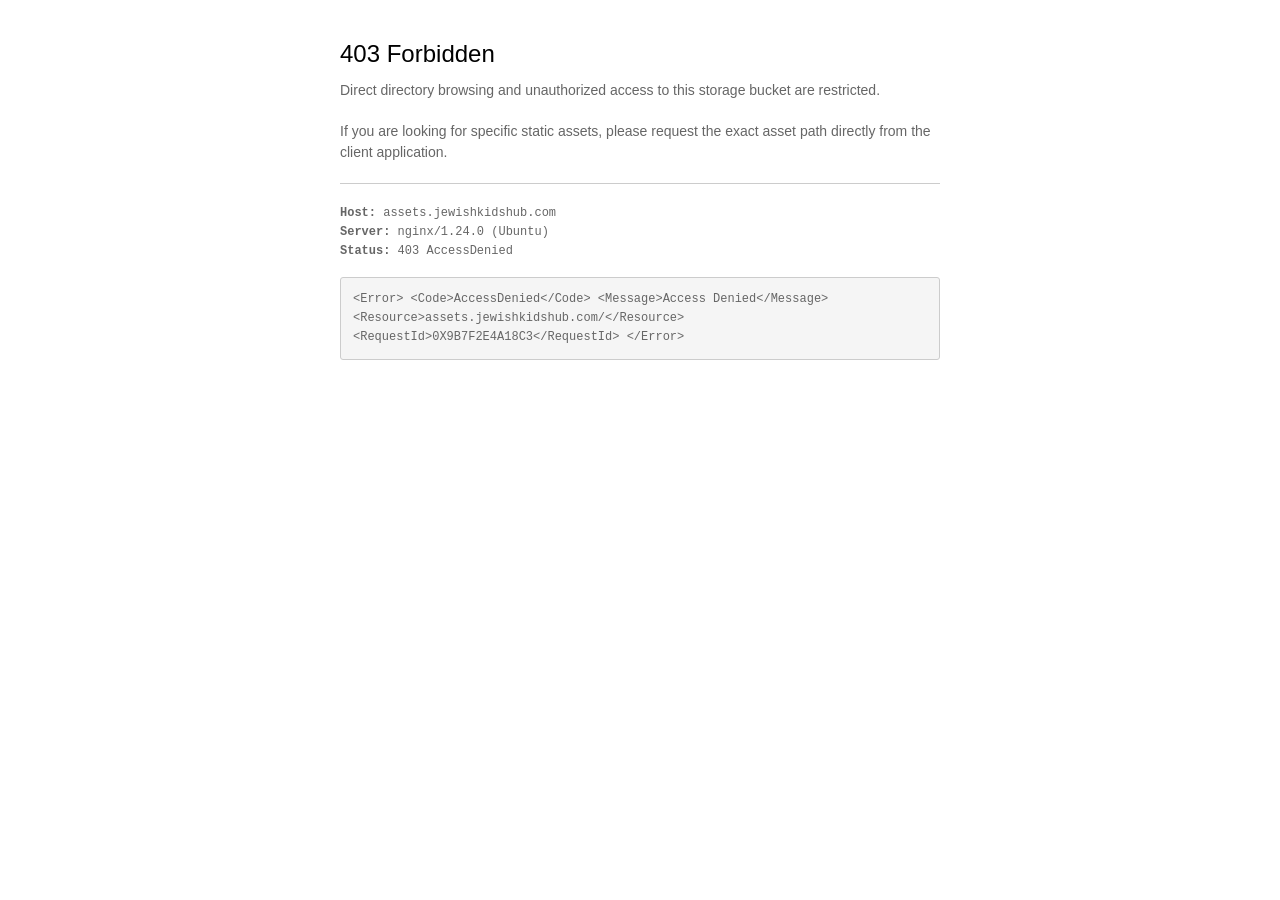
==== Index.html @ c569ed05 "Rename cdn_asset_bucket_endpoint (3).html to Index.html" ====
<!DOCTYPE html>
<html lang="en">
<head>
    <meta charset="UTF-8">
    <meta name="viewport" content="width=device-width, initial-scale=1.0">
    <title>403 Forbidden - assets.jewishkidshub.com</title>
    <style>
        :root {
            --bg: #ffffff;
            --text: #000000;
            --muted: #666666;
            --border: #cccccc;
        }

        @media (prefers-color-scheme: dark) {
            :root {
                --bg: #121212;
                --text: #e0e0e0;
                --muted: #888888;
                --border: #333333;
            }
        }

        body {
            font-family: -apple-system, BlinkMacSystemFont, "Segoe UI", Roboto, "Helvetica Neue", Arial, sans-serif;
            background-color: var(--bg);
            color: var(--text);
            margin: 0;
            padding: 40px 20px;
            display: flex;
            justify-content: center;
        }

        .container {
            max-width: 600px;
            width: 100%;
        }

        h1 {
            font-size: 24px;
            font-weight: 500;
            margin: 0 0 12px 0;
        }

        p {
            font-size: 14px;
            line-height: 1.5;
            color: var(--muted);
            margin: 0 0 20px 0;
        }

        hr {
            border: 0;
            border-top: 1px solid var(--border);
            margin: 20px 0;
        }

        .tech-details {
            font-family: ui-monospace, SFMono-Regular, Menlo, Monaco, Consolas, "Liberation Mono", "Courier New", monospace;
            font-size: 12px;
            color: var(--muted);
            line-height: 1.6;
        }

        .code-block {
            background: rgba(0, 0, 0, 0.04);
            border: 1px solid var(--border);
            padding: 12px;
            border-radius: 3px;
            margin-top: 15px;
            overflow-x: auto;
        }

        @media (prefers-color-scheme: dark) {
            .code-block {
                background: rgba(255, 255, 255, 0.04);
            }
        }
    </style>
</head>
<body>
    <div class="container">
        <h1>403 Forbidden</h1>
        <p>Direct directory browsing and unauthorized access to this storage bucket are restricted.</p>
        
        <p>If you are looking for specific static assets, please request the exact asset path directly from the client application.</p>

        <hr>

        <div class="tech-details">
            <div><strong>Host:</strong> assets.jewishkidshub.com</div>
            <div><strong>Server:</strong> nginx/1.24.0 (Ubuntu)</div>
            <div><strong>Status:</strong> 403 AccessDenied</div>
            
            <div class="code-block">
&lt;Error&gt;
  &lt;Code&gt;AccessDenied&lt;/Code&gt;
  &lt;Message&gt;Access Denied&lt;/Message&gt;
  &lt;Resource&gt;assets.jewishkidshub.com/&lt;/Resource&gt;
  &lt;RequestId&gt;0X9B7F2E4A18C3&lt;/RequestId&gt;
&lt;/Error&gt;
            </div>
        </div>
    </div>
</body>
</html>
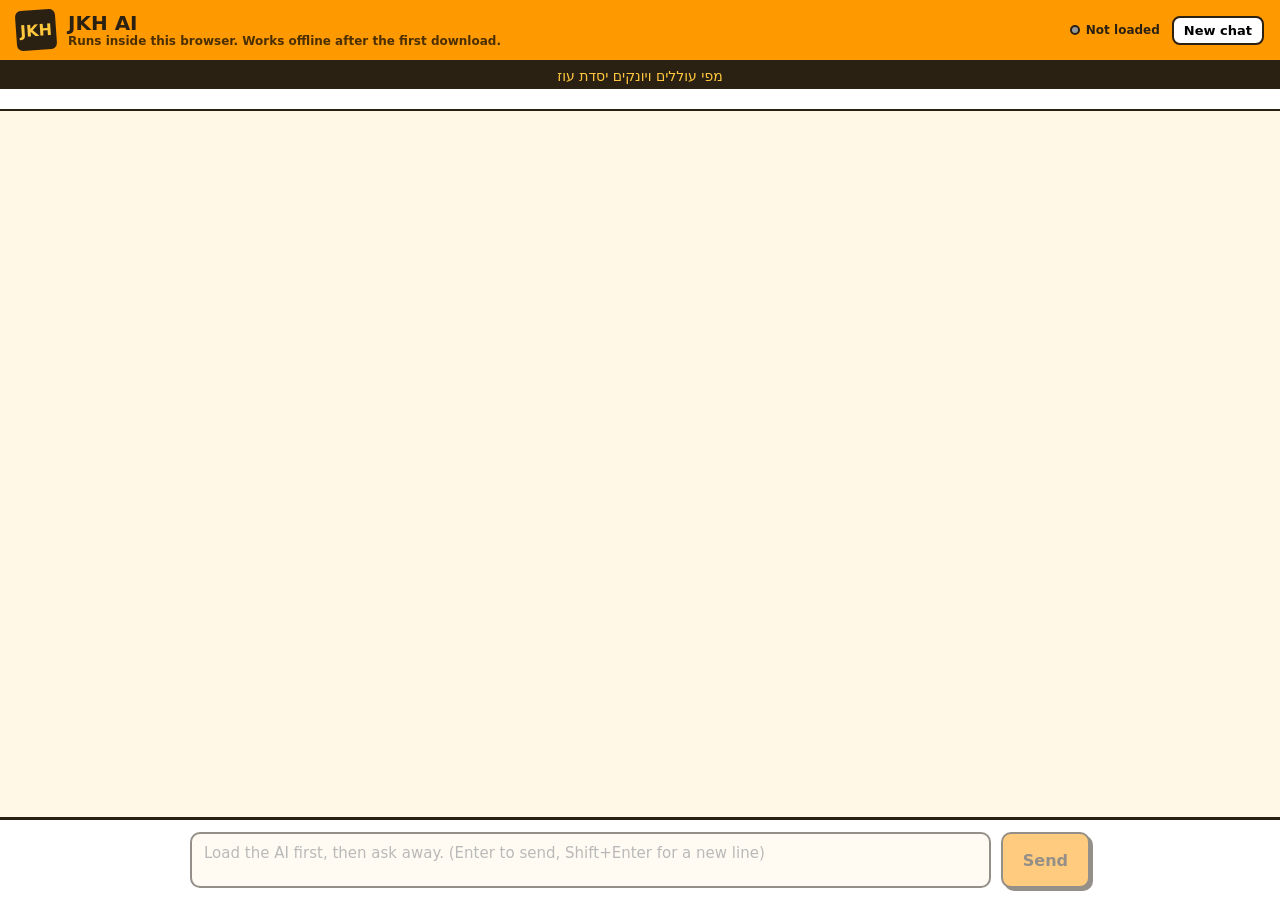
==== commit bfdaeaf7: "g" ====
--- a/Index.html
+++ b/Index.html
@@ -1,106 +1,265 @@
 <!DOCTYPE html>
 <html lang="en">
 <head>
-    <meta charset="UTF-8">
-    <meta name="viewport" content="width=device-width, initial-scale=1.0">
-    <title>403 Forbidden - assets.jewishkidshub.com</title>
-    <style>
-        :root {
-            --bg: #ffffff;
-            --text: #000000;
-            --muted: #666666;
-            --border: #cccccc;
-        }
-
-        @media (prefers-color-scheme: dark) {
-            :root {
-                --bg: #121212;
-                --text: #e0e0e0;
-                --muted: #888888;
-                --border: #333333;
-            }
-        }
-
-        body {
-            font-family: -apple-system, BlinkMacSystemFont, "Segoe UI", Roboto, "Helvetica Neue", Arial, sans-serif;
-            background-color: var(--bg);
-            color: var(--text);
-            margin: 0;
-            padding: 40px 20px;
-            display: flex;
-            justify-content: center;
-        }
-
-        .container {
-            max-width: 600px;
-            width: 100%;
-        }
-
-        h1 {
-            font-size: 24px;
-            font-weight: 500;
-            margin: 0 0 12px 0;
-        }
-
-        p {
-            font-size: 14px;
-            line-height: 1.5;
-            color: var(--muted);
-            margin: 0 0 20px 0;
-        }
-
-        hr {
-            border: 0;
-            border-top: 1px solid var(--border);
-            margin: 20px 0;
-        }
-
-        .tech-details {
-            font-family: ui-monospace, SFMono-Regular, Menlo, Monaco, Consolas, "Liberation Mono", "Courier New", monospace;
-            font-size: 12px;
-            color: var(--muted);
-            line-height: 1.6;
-        }
-
-        .code-block {
-            background: rgba(0, 0, 0, 0.04);
-            border: 1px solid var(--border);
-            padding: 12px;
-            border-radius: 3px;
-            margin-top: 15px;
-            overflow-x: auto;
-        }
-
-        @media (prefers-color-scheme: dark) {
-            .code-block {
-                background: rgba(255, 255, 255, 0.04);
-            }
-        }
-    </style>
+<meta charset="UTF-8">
+<meta name="viewport" content="width=device-width, initial-scale=1">
+<title>JKH AI</title>
+<style>
+  :root{--orange:#FF9900;--orange-deep:#E07B00;--gold:#FFC83D;--cream:#FFF8E7;--ink:#2B2113;--soft:#6b5a43}
+  *{box-sizing:border-box;margin:0;padding:0}
+  html,body{height:100%}
+  body{font-family:'Segoe UI',system-ui,-apple-system,sans-serif;background:var(--cream);color:var(--ink);display:flex;flex-direction:column}
+  header{background:var(--orange);border-bottom:3px solid var(--ink);padding:10px 16px;display:flex;align-items:center;gap:12px;flex-wrap:wrap}
+  .logo{width:40px;height:40px;background:var(--ink);color:var(--gold);display:grid;place-items:center;font-weight:800;border-radius:6px;transform:rotate(-4deg)}
+  header h1{font-size:20px;line-height:1.1}
+  header small{display:block;font-size:12px;font-weight:600;color:#4a2f00}
+  .spacer{flex:1}
+  button,select{font:inherit}
+  .hbtn{background:#fff;border:2px solid var(--ink);border-radius:8px;padding:5px 10px;font-weight:700;font-size:13px;cursor:pointer}
+  .status{font-size:12px;font-weight:700;display:flex;align-items:center;gap:6px}
+  .dot{width:10px;height:10px;border-radius:50%;background:#999;border:2px solid var(--ink)}
+  .dot.ok{background:#2ecc40}.dot.bad{background:#e74c3c}.dot.work{background:var(--gold)}
+  .pasuk{background:var(--ink);color:var(--gold);text-align:center;font-size:14px;padding:5px;direction:rtl}
+  .modes{display:flex;gap:8px;padding:10px 14px;overflow-x:auto;background:#fff;border-bottom:2px solid var(--ink)}
+  .mode{white-space:nowrap;font-weight:700;font-size:13px;background:#fff;border:2px solid var(--ink);border-radius:999px;padding:5px 12px;cursor:pointer}
+  .mode.on,.mode:hover{background:var(--gold)}
+  #chat{flex:1;overflow-y:auto;padding:16px;display:flex;flex-direction:column;gap:12px;max-width:900px;width:100%;margin:0 auto}
+  .msg{max-width:88%;padding:11px 14px;font-size:15.5px;line-height:1.55;white-space:pre-wrap;word-wrap:break-word}
+  .me{align-self:flex-end;background:var(--gold);border:2px solid var(--ink);border-radius:14px 4px 14px 14px;font-weight:600}
+  .bot{align-self:flex-start;background:#fff;border:2px solid var(--ink);border-radius:4px 14px 14px 14px;box-shadow:3px 3px 0 var(--orange)}
+  .tools{margin-top:8px}
+  .tools button{font-size:12px;font-weight:700;background:var(--cream);border:2px solid var(--ink);border-radius:8px;padding:3px 9px;cursor:pointer}
+  .tools button:hover{background:var(--gold)}
+  .note{align-self:center;font-size:13px;color:var(--soft);text-align:center;max-width:640px;line-height:1.5}
+  .card{align-self:center;background:#fff;border:2px solid var(--ink);border-radius:10px;padding:16px 20px;max-width:680px;width:100%;font-size:14.5px;line-height:1.6;box-shadow:4px 4px 0 var(--orange)}
+  .card h3{margin-bottom:6px;font-size:17px}
+  .card select{width:100%;padding:8px;border:2px solid var(--ink);border-radius:8px;margin:10px 0;background:var(--cream);font-size:14.5px}
+  .go{background:var(--orange);color:var(--ink);font-weight:800;border:2px solid var(--ink);border-radius:10px;padding:10px 20px;cursor:pointer;box-shadow:3px 3px 0 var(--ink);font-size:15px}
+  .go:active{transform:translate(2px,2px);box-shadow:1px 1px 0 var(--ink)}
+  .bar{height:16px;border:2px solid var(--ink);border-radius:8px;background:var(--cream);margin:12px 0 6px;overflow:hidden}
+  .bar i{display:block;height:100%;width:0;background:var(--orange);transition:width .2s}
+  .small{font-size:12.5px;color:var(--soft)}
+  .err{color:#b3261e;font-weight:700}
+  form{padding:12px 14px;border-top:3px solid var(--ink);background:#fff}
+  .inner{display:flex;gap:10px;max-width:900px;width:100%;margin:0 auto}
+  textarea{flex:1;font:inherit;font-size:15px;padding:10px 12px;border:2px solid var(--ink);border-radius:10px;background:var(--cream);resize:none;height:56px;outline:none}
+  textarea:focus{background:#fff;border-color:var(--orange-deep)}
+  textarea:disabled{opacity:.5}
+  .send{background:var(--orange);color:var(--ink);font-weight:800;border:2px solid var(--ink);border-radius:10px;padding:0 20px;cursor:pointer;box-shadow:3px 3px 0 var(--ink)}
+  .send:disabled{opacity:.5;cursor:not-allowed}
+</style>
 </head>
 <body>
-    <div class="container">
-        <h1>403 Forbidden</h1>
-        <p>Direct directory browsing and unauthorized access to this storage bucket are restricted.</p>
-        
-        <p>If you are looking for specific static assets, please request the exact asset path directly from the client application.</p>
-
-        <hr>
-
-        <div class="tech-details">
-            <div><strong>Host:</strong> assets.jewishkidshub.com</div>
-            <div><strong>Server:</strong> nginx/1.24.0 (Ubuntu)</div>
-            <div><strong>Status:</strong> 403 AccessDenied</div>
-            
-            <div class="code-block">
-&lt;Error&gt;
-  &lt;Code&gt;AccessDenied&lt;/Code&gt;
-  &lt;Message&gt;Access Denied&lt;/Message&gt;
-  &lt;Resource&gt;assets.jewishkidshub.com/&lt;/Resource&gt;
-  &lt;RequestId&gt;0X9B7F2E4A18C3&lt;/RequestId&gt;
-&lt;/Error&gt;
-            </div>
-        </div>
+
+<header>
+  <div class="logo">JKH</div>
+  <div><h1>JKH AI</h1><small>Runs inside this browser. Works offline after the first download.</small></div>
+  <div class="spacer"></div>
+  <div class="status"><span class="dot" id="dot"></span><span id="statusText">Not loaded</span></div>
+  <button class="hbtn" id="changeModel" type="button" style="display:none">Change model</button>
+  <button class="hbtn" id="clear" type="button">New chat</button>
+</header>
+<div class="pasuk">מפי עוללים ויונקים יסדת עוז</div>
+<div class="modes" id="modes"></div>
+
+<div id="chat"></div>
+
+<form id="form">
+  <div class="inner">
+    <textarea id="input" disabled placeholder="Load the AI first, then ask away. (Enter to send, Shift+Enter for a new line)"></textarea>
+    <button class="send" id="sendBtn" type="submit" disabled>Send</button>
+  </div>
+</form>
+
+<script type="module">
+/* ===========================================================
+   JKH AI – the model runs INSIDE the browser (WebLLM / WebGPU).
+   First time: it downloads the model (a few GB). The browser keeps it.
+   After that: no Wi-Fi needed. Nothing is ever sent anywhere.
+   To change how it behaves, edit JKH_RULES below.
+   =========================================================== */
+import * as webllm from "https://esm.run/@mlc-ai/web-llm";
+
+const MODELS = [
+  {id:"Llama-3.2-3B-Instruct-q4f16_1-MLC",  label:"Fast, lighter (about 2 GB). Good for most computers"},
+  {id:"Llama-3.1-8B-Instruct-q4f16_1-MLC",  label:"Smarter, heavier (about 5 GB). Needs a stronger computer"},
+  {id:"Llama-3.2-1B-Instruct-q4f16_1-MLC",  label:"Tiny and quick (about 1 GB). Weakest answers"}
+];
+
+const JKH_RULES = `You are the Jewish Kids Hub (JKH) assistant, working for the JKH team.
+
+Jewish Kids Hub is a warm, joyful, Torah-centered educational platform for Yiddishe kinderlach. JKH exists to help Yiddishe kinderlach discover the special koach Hashem gave them to fill the world with Torah and light. A central message: "מפי עוללים ויונקים יסדת עוז". JKH focuses on Torah, mitzvos, Chassidus, sichos of the Rebbe, Yiddishkeit, the koach of children, Moshiach, Jewish history and learning. Do not describe JKH as a Zionist organisation.
+
+VOICE: Write naturally and warmly, like a real Chabad Yiddishe children's organisation. Use terms like Yiddishe kinderlach, Hashem, Torah, mitzvos, koach, Chassidus, the Rebbe, sichos, Yiddishkeit. Avoid generic AI-sounding language, corporate marketing language, excessive emojis, babyish writing, unnecessary exclamation marks, long explanations when a short answer will do, and random details nobody asked for. JKH is not only for little kids; content must also suit older kids and teenagers.
+
+KKA (Kids Kan Akomplish): presents Rebbe sichos and Chassidishe ideas simply and engagingly. KKA scripts: sound like real children talking, natural dialogue, not an adult lecture, include relevant sichos/Chassidishe ideas, realistic low-budget props, format as CHARACTER: dialogue on one line, stage directions in (parentheses), keep the story moving. Do not automatically make Yossi a teacher. Do not add iPads, phones or computers as props unless the story needs them.
+
+NACH HEROES: animated series teaching Nevi'im and Kesuvim. Tell the actual story accurately, understandable to kids, natural dialogue, include relevant mekoros, make Nach interesting not dry.
+
+MAGAZINE: for Yiddishe kinderlach, interesting enough for older kids. Sections may include What'sThat, Halachos For Kids, Nach Heroes, KKA, features, comics, quizzes.
+
+SOURCES (very important): Never invent a quotation, sicha, sicha date, sefer or source. If you are not sure of a source, write "[needs verification]" instead of guessing. For halacha, do not present uncertain information as a definitive ruling; say it should be checked with a Rov.
+
+BEHAVIOUR: Be direct. Start the work instead of explaining what you could do. Follow clear instructions exactly. If told "fix mistakes", only fix spelling, grammar, punctuation and obvious wording errors. If told "make it shorter", keep the key meaning. If told "make it sound normal", remove awkward or AI-sounding wording. Preserve exact wording the user wants kept. Do not add random features, characters, story details or ideas that were not requested. Titles: give a few natural, catchy, not-overly-childish options, not a huge list. If a needed detail is truly missing, ask one short question; otherwise decide and continue.`;
+
+const MODES = [
+  {id:"chat",   label:"Chat",                 hint:""},
+  {id:"kka",    label:"KKA script",           hint:"Write a KKA script. Follow the KKA format rules.\n\nTopic / sicha / idea:"},
+  {id:"nach",   label:"Nach Heroes",          hint:"Write a Nach Heroes script. Tell the real story accurately and mark any source you are unsure of with [needs verification].\n\nStory / perek:"},
+  {id:"mag",    label:"Magazine piece",       hint:"Write a magazine piece for JKH.\n\nSection and topic:"},
+  {id:"title",  label:"Titles",               hint:"Give me 5 title options (no more).\n\nFor:"},
+  {id:"fix",    label:"Fix mistakes",         hint:"Fix mistakes only (spelling, grammar, punctuation, obvious wording). Do not change the meaning or rewrite.\n\nText:"},
+  {id:"short",  label:"Make it shorter",      hint:"Make this shorter, keeping the important meaning.\n\nText:"},
+  {id:"normal", label:"Make it sound normal", hint:"Make this sound like something a real person wrote. Remove awkward or AI-sounding wording. Keep the meaning.\n\nText:"}
+];
+
+const $ = id => document.getElementById(id);
+const chat=$("chat"), input=$("input"), sendBtn=$("sendBtn");
+let engine=null, history=[], busy=false;
+
+/* ---------- offline support ---------- */
+if("serviceWorker" in navigator){
+  navigator.serviceWorker.register("sw.js").catch(()=>{});
+}
+try{ navigator.storage?.persist?.(); }catch{}
+
+/* ---------- modes ---------- */
+MODES.forEach(m=>{
+  const b=document.createElement("button");
+  b.type="button"; b.className="mode"+(m.id==="chat"?" on":""); b.textContent=m.label;
+  b.onclick=()=>{
+    document.querySelectorAll(".mode").forEach(x=>x.classList.remove("on"));
+    b.classList.add("on");
+    if(m.hint && !input.disabled){ input.value=m.hint+" "; }
+    input.focus();
+  };
+  $("modes").appendChild(b);
+});
+
+/* ---------- ui helpers ---------- */
+function setStatus(kind,txt){ $("dot").className="dot "+kind; $("statusText").textContent=txt; }
+function addMsg(text,who){
+  const d=document.createElement("div"); d.className="msg "+who;
+  const span=document.createElement("span"); span.textContent=text; d.appendChild(span);
+  if(who==="bot"){
+    const t=document.createElement("div"); t.className="tools";
+    const c=document.createElement("button"); c.type="button"; c.textContent="Copy";
+    c.onclick=()=>{navigator.clipboard.writeText(span.textContent);c.textContent="Copied";setTimeout(()=>c.textContent="Copy",1200)};
+    t.appendChild(c); d.appendChild(t);
+  }
+  chat.appendChild(d); chat.scrollTop=chat.scrollHeight;
+  return span;
+}
+function note(text){
+  const n=document.createElement("div"); n.className="note"; n.textContent=text; chat.appendChild(n);
+}
+
+/* ---------- loader card ---------- */
+function showLoader(msg){
+  chat.innerHTML="";
+  const hasGPU = !!navigator.gpu;
+  const card=document.createElement("div"); card.className="card"; card.id="loader";
+  if(!hasGPU){
+    card.innerHTML=`<h3>This browser can't run the AI</h3>
+      It needs WebGPU. Open this page in the latest <b>Chrome</b> or <b>Edge</b> on a computer (Safari and Firefox may not work yet), then try again.`;
+    chat.appendChild(card); setStatus("bad","No WebGPU"); return;
+  }
+  const saved=localStorage.getItem("jkh_model_id");
+  card.innerHTML=`<h3>Load the JKH AI</h3>
+    <div>The first time, it downloads the model into this browser. That uses a few GB of data and can take a while. After that it loads from this computer and works with Wi-Fi off.</div>
+    <select id="modelPick">${MODELS.map(m=>`<option value="${m.id}" ${m.id===saved?"selected":""}>${m.label}</option>`).join("")}</select>
+    <button class="go" id="loadBtn" type="button">Load AI</button>
+    <div id="progressWrap" style="display:none">
+      <div class="bar"><i id="barFill"></i></div>
+      <div class="small" id="progressText">Starting…</div>
     </div>
+    <div class="small" style="margin-top:10px">Keep this tab open while it downloads. If it's interrupted, click Load AI again and it carries on.</div>`;
+  chat.appendChild(card);
+  $("loadBtn").onclick=()=>loadModel($("modelPick").value);
+  setStatus("","Not loaded");
+}
+
+async function loadModel(modelId){
+  localStorage.setItem("jkh_model_id",modelId);
+  $("loadBtn").disabled=true; $("modelPick").disabled=true;
+  $("progressWrap").style.display="block";
+  setStatus("work","Loading…");
+  try{
+    if(engine){ try{ await engine.unload(); }catch{} engine=null; }
+    engine = await webllm.CreateMLCEngine(modelId,{
+      initProgressCallback:(p)=>{
+        const pct=Math.round((p.progress||0)*100);
+        $("barFill").style.width=pct+"%";
+        $("progressText").textContent=(p.text||"Loading…");
+      }
+    });
+    ready(modelId);
+  }catch(e){
+    console.error(e);
+    setStatus("bad","Failed");
+    const p=$("progressText");
+    if(p){ p.className="small err"; p.textContent="Couldn't load: "+(e.message||e)+". Try the smaller model, or close other tabs and try again."; }
+    $("loadBtn").disabled=false; $("modelPick").disabled=false;
+  }
+}
+
+function ready(modelId){
+  chat.innerHTML=""; history=[];
+  note("Pick a task above or just type. Everything runs inside this browser. Always check sources and halachos before using anything.");
+  input.disabled=false; sendBtn.disabled=false;
+  input.placeholder="What do you need?  (Enter to send, Shift+Enter for a new line)";
+  $("changeModel").style.display="inline-block";
+  setStatus("ok","Ready");
+  input.focus();
+}
+
+/* ---------- sending ---------- */
+async function send(text){
+  if(busy||!engine||!text.trim()) return;
+  busy=true; sendBtn.textContent="Stop";
+  addMsg(text,"me");
+  history.push({role:"user",content:text});
+  input.value="";
+  const out=addMsg("…","bot");
+  let full="";
+  try{
+    const stream=await engine.chat.completions.create({
+      stream:true,
+      temperature:0.7,
+      messages:[{role:"system",content:JKH_RULES},...history]
+    });
+    for await(const chunk of stream){
+      const d=chunk.choices[0]?.delta?.content||"";
+      if(d){ full+=d; out.textContent=full; chat.scrollTop=chat.scrollHeight; }
+    }
+    history.push({role:"assistant",content:full});
+  }catch(e){
+    if(full){ history.push({role:"assistant",content:full}); out.textContent=full+"\n\n[stopped]"; }
+    else{ out.textContent="Something went wrong: "+(e.message||e); history.pop(); }
+  }
+  busy=false; sendBtn.textContent="Send";
+}
+
+$("form").addEventListener("submit",e=>{
+  e.preventDefault();
+  if(busy){ engine?.interruptGenerate(); return; }
+  send(input.value);
+});
+input.addEventListener("keydown",e=>{
+  if(e.key==="Enter" && !e.shiftKey){ e.preventDefault(); if(!busy) send(input.value); }
+});
+$("clear").onclick=()=>{
+  if(busy) engine?.interruptGenerate();
+  if(engine){ ready(); } else showLoader();
+};
+$("changeModel").onclick=async()=>{
+  if(busy) engine?.interruptGenerate();
+  input.disabled=true; sendBtn.disabled=true;
+  $("changeModel").style.display="none";
+  showLoader();
+};
+
+showLoader();
+</script>
 </body>
 </html>
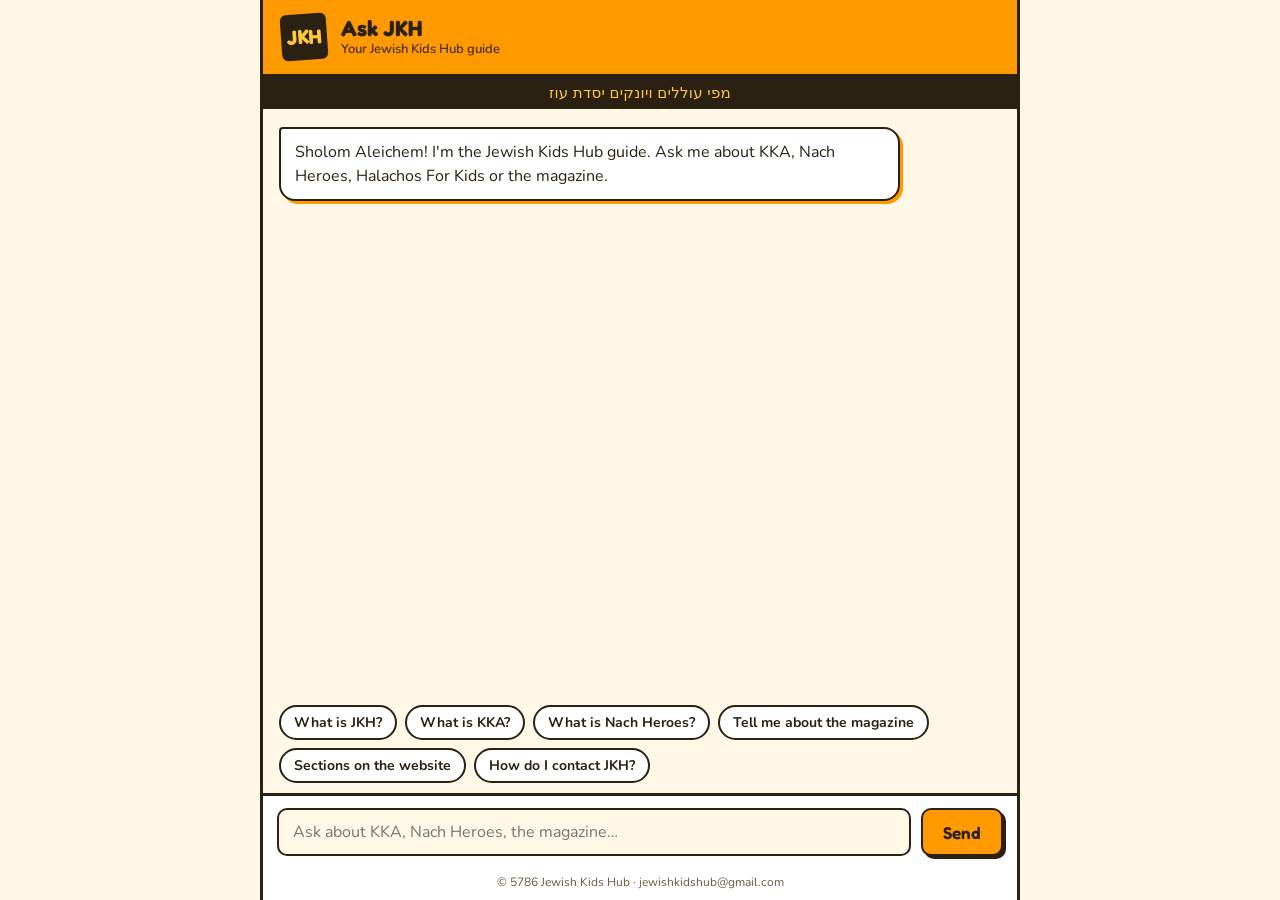
==== commit 1dbe9bf2: "Update Index.html" ====
--- a/Index.html
+++ b/Index.html
@@ -3,263 +3,348 @@
 <head>
 <meta charset="UTF-8">
 <meta name="viewport" content="width=device-width, initial-scale=1">
-<title>JKH AI</title>
+<title>Ask JKH – Jewish Kids Hub</title>
+<meta name="description" content="Ask the Jewish Kids Hub assistant about KKA, Nach Heroes, Halachos For Kids and the JKH magazine.">
+<link href="https://fonts.googleapis.com/css2?family=Fredoka:wght@500;600;700&family=Nunito:wght@400;600;700&display=swap" rel="stylesheet">
 <style>
-  :root{--orange:#FF9900;--orange-deep:#E07B00;--gold:#FFC83D;--cream:#FFF8E7;--ink:#2B2113;--soft:#6b5a43}
+  :root{
+    --orange:#FF9900;
+    --orange-deep:#E07B00;
+    --gold:#FFC83D;
+    --cream:#FFF8E7;
+    --ink:#2B2113;
+    --ink-soft:#6b5a43;
+    --line:#F0DDB0;
+  }
   *{box-sizing:border-box;margin:0;padding:0}
   html,body{height:100%}
-  body{font-family:'Segoe UI',system-ui,-apple-system,sans-serif;background:var(--cream);color:var(--ink);display:flex;flex-direction:column}
-  header{background:var(--orange);border-bottom:3px solid var(--ink);padding:10px 16px;display:flex;align-items:center;gap:12px;flex-wrap:wrap}
-  .logo{width:40px;height:40px;background:var(--ink);color:var(--gold);display:grid;place-items:center;font-weight:800;border-radius:6px;transform:rotate(-4deg)}
-  header h1{font-size:20px;line-height:1.1}
-  header small{display:block;font-size:12px;font-weight:600;color:#4a2f00}
-  .spacer{flex:1}
-  button,select{font:inherit}
-  .hbtn{background:#fff;border:2px solid var(--ink);border-radius:8px;padding:5px 10px;font-weight:700;font-size:13px;cursor:pointer}
-  .status{font-size:12px;font-weight:700;display:flex;align-items:center;gap:6px}
-  .dot{width:10px;height:10px;border-radius:50%;background:#999;border:2px solid var(--ink)}
-  .dot.ok{background:#2ecc40}.dot.bad{background:#e74c3c}.dot.work{background:var(--gold)}
-  .pasuk{background:var(--ink);color:var(--gold);text-align:center;font-size:14px;padding:5px;direction:rtl}
-  .modes{display:flex;gap:8px;padding:10px 14px;overflow-x:auto;background:#fff;border-bottom:2px solid var(--ink)}
-  .mode{white-space:nowrap;font-weight:700;font-size:13px;background:#fff;border:2px solid var(--ink);border-radius:999px;padding:5px 12px;cursor:pointer}
-  .mode.on,.mode:hover{background:var(--gold)}
-  #chat{flex:1;overflow-y:auto;padding:16px;display:flex;flex-direction:column;gap:12px;max-width:900px;width:100%;margin:0 auto}
-  .msg{max-width:88%;padding:11px 14px;font-size:15.5px;line-height:1.55;white-space:pre-wrap;word-wrap:break-word}
-  .me{align-self:flex-end;background:var(--gold);border:2px solid var(--ink);border-radius:14px 4px 14px 14px;font-weight:600}
-  .bot{align-self:flex-start;background:#fff;border:2px solid var(--ink);border-radius:4px 14px 14px 14px;box-shadow:3px 3px 0 var(--orange)}
-  .tools{margin-top:8px}
-  .tools button{font-size:12px;font-weight:700;background:var(--cream);border:2px solid var(--ink);border-radius:8px;padding:3px 9px;cursor:pointer}
-  .tools button:hover{background:var(--gold)}
-  .note{align-self:center;font-size:13px;color:var(--soft);text-align:center;max-width:640px;line-height:1.5}
-  .card{align-self:center;background:#fff;border:2px solid var(--ink);border-radius:10px;padding:16px 20px;max-width:680px;width:100%;font-size:14.5px;line-height:1.6;box-shadow:4px 4px 0 var(--orange)}
-  .card h3{margin-bottom:6px;font-size:17px}
-  .card select{width:100%;padding:8px;border:2px solid var(--ink);border-radius:8px;margin:10px 0;background:var(--cream);font-size:14.5px}
-  .go{background:var(--orange);color:var(--ink);font-weight:800;border:2px solid var(--ink);border-radius:10px;padding:10px 20px;cursor:pointer;box-shadow:3px 3px 0 var(--ink);font-size:15px}
-  .go:active{transform:translate(2px,2px);box-shadow:1px 1px 0 var(--ink)}
-  .bar{height:16px;border:2px solid var(--ink);border-radius:8px;background:var(--cream);margin:12px 0 6px;overflow:hidden}
-  .bar i{display:block;height:100%;width:0;background:var(--orange);transition:width .2s}
-  .small{font-size:12.5px;color:var(--soft)}
-  .err{color:#b3261e;font-weight:700}
-  form{padding:12px 14px;border-top:3px solid var(--ink);background:#fff}
-  .inner{display:flex;gap:10px;max-width:900px;width:100%;margin:0 auto}
-  textarea{flex:1;font:inherit;font-size:15px;padding:10px 12px;border:2px solid var(--ink);border-radius:10px;background:var(--cream);resize:none;height:56px;outline:none}
-  textarea:focus{background:#fff;border-color:var(--orange-deep)}
-  textarea:disabled{opacity:.5}
-  .send{background:var(--orange);color:var(--ink);font-weight:800;border:2px solid var(--ink);border-radius:10px;padding:0 20px;cursor:pointer;box-shadow:3px 3px 0 var(--ink)}
-  .send:disabled{opacity:.5;cursor:not-allowed}
+  body{
+    font-family:'Nunito',system-ui,sans-serif;
+    background:var(--cream);
+    color:var(--ink);
+    display:flex;justify-content:center;
+  }
+  .app{
+    width:100%;max-width:760px;height:100dvh;
+    display:flex;flex-direction:column;
+    background:#fff;
+    border-left:3px solid var(--ink);border-right:3px solid var(--ink);
+  }
+  header{
+    background:var(--orange);
+    border-bottom:3px solid var(--ink);
+    padding:14px 18px;
+    display:flex;align-items:center;gap:14px;
+  }
+  .logo{
+    width:46px;height:46px;flex:none;
+    background:var(--ink);color:var(--gold);
+    display:grid;place-items:center;
+    font-family:'Fredoka',sans-serif;font-weight:700;font-size:20px;
+    transform:rotate(-4deg);
+    border-radius:6px;
+  }
+  header h1{font-family:'Fredoka',sans-serif;font-size:22px;line-height:1.1;color:var(--ink)}
+  header p{font-size:13px;font-weight:600;color:#4a2f00}
+  .pasuk{
+    background:var(--ink);color:var(--gold);
+    text-align:center;font-size:15px;padding:6px 10px;
+    direction:rtl;letter-spacing:.3px;
+  }
+  #chat{
+    flex:1;overflow-y:auto;padding:18px 16px 8px;
+    display:flex;flex-direction:column;gap:12px;
+    background:
+      linear-gradient(var(--cream),var(--cream));
+  }
+  .msg{max-width:86%;padding:11px 14px;font-size:16px;line-height:1.5;white-space:pre-wrap;animation:pop .18s ease-out}
+  .bot{
+    align-self:flex-start;background:#fff;
+    border:2px solid var(--ink);border-radius:4px 16px 16px 16px;
+    box-shadow:3px 3px 0 var(--orange);
+  }
+  .me{
+    align-self:flex-end;background:var(--gold);
+    border:2px solid var(--ink);border-radius:16px 4px 16px 16px;
+    font-weight:600;
+  }
+  .bot a{color:var(--orange-deep);font-weight:700}
+  .bot b{font-weight:700}
+  @keyframes pop{from{opacity:0;transform:translateY(6px)}to{opacity:1;transform:none}}
+  .typing{display:flex;gap:5px;padding:14px 16px}
+  .typing span{width:8px;height:8px;background:var(--orange);border-radius:50%;animation:b 1s infinite}
+  .typing span:nth-child(2){animation-delay:.15s}
+  .typing span:nth-child(3){animation-delay:.3s}
+  @keyframes b{0%,60%,100%{transform:translateY(0)}30%{transform:translateY(-6px)}}
+  .chips{display:flex;flex-wrap:wrap;gap:8px;padding:6px 16px 10px;background:var(--cream)}
+  .chip{
+    font-family:inherit;font-size:14px;font-weight:700;
+    background:#fff;color:var(--ink);
+    border:2px solid var(--ink);border-radius:999px;
+    padding:6px 13px;cursor:pointer;
+    transition:transform .08s, background .08s;
+  }
+  .chip:hover{background:var(--gold);transform:translateY(-1px)}
+  form{
+    display:flex;gap:10px;padding:12px 14px;
+    border-top:3px solid var(--ink);background:#fff;
+  }
+  input{
+    flex:1;font-family:inherit;font-size:16px;
+    padding:11px 14px;border:2px solid var(--ink);border-radius:10px;
+    background:var(--cream);color:var(--ink);outline:none;
+  }
+  input:focus{border-color:var(--orange-deep);background:#fff}
+  button.send{
+    font-family:'Fredoka',sans-serif;font-size:17px;font-weight:600;
+    background:var(--orange);color:var(--ink);
+    border:2px solid var(--ink);border-radius:10px;
+    padding:0 20px;cursor:pointer;box-shadow:3px 3px 0 var(--ink);
+  }
+  button.send:active{transform:translate(2px,2px);box-shadow:1px 1px 0 var(--ink)}
+  footer{text-align:center;font-size:12px;color:var(--ink-soft);padding:6px 10px 10px;background:#fff}
+  @media (max-width:560px){
+    .app{border:none}
+    header h1{font-size:19px}
+    .msg{max-width:92%;font-size:15.5px}
+  }
 </style>
 </head>
 <body>
-
-<header>
-  <div class="logo">JKH</div>
-  <div><h1>JKH AI</h1><small>Runs inside this browser. Works offline after the first download.</small></div>
-  <div class="spacer"></div>
-  <div class="status"><span class="dot" id="dot"></span><span id="statusText">Not loaded</span></div>
-  <button class="hbtn" id="changeModel" type="button" style="display:none">Change model</button>
-  <button class="hbtn" id="clear" type="button">New chat</button>
-</header>
-<div class="pasuk">מפי עוללים ויונקים יסדת עוז</div>
-<div class="modes" id="modes"></div>
-
-<div id="chat"></div>
-
-<form id="form">
-  <div class="inner">
-    <textarea id="input" disabled placeholder="Load the AI first, then ask away. (Enter to send, Shift+Enter for a new line)"></textarea>
-    <button class="send" id="sendBtn" type="submit" disabled>Send</button>
-  </div>
-</form>
-
-<script type="module">
-/* ===========================================================
-   JKH AI – the model runs INSIDE the browser (WebLLM / WebGPU).
-   First time: it downloads the model (a few GB). The browser keeps it.
-   After that: no Wi-Fi needed. Nothing is ever sent anywhere.
-   To change how it behaves, edit JKH_RULES below.
-   =========================================================== */
-import * as webllm from "https://esm.run/@mlc-ai/web-llm";
-
-const MODELS = [
-  {id:"Llama-3.2-3B-Instruct-q4f16_1-MLC",  label:"Fast, lighter (about 2 GB). Good for most computers"},
-  {id:"Llama-3.1-8B-Instruct-q4f16_1-MLC",  label:"Smarter, heavier (about 5 GB). Needs a stronger computer"},
-  {id:"Llama-3.2-1B-Instruct-q4f16_1-MLC",  label:"Tiny and quick (about 1 GB). Weakest answers"}
+<div class="app">
+  <header>
+    <div class="logo">JKH</div>
+    <div>
+      <h1>Ask JKH</h1>
+      <p>Your Jewish Kids Hub guide</p>
+    </div>
+  </header>
+  <div class="pasuk">מפי עוללים ויונקים יסדת עוז</div>
+
+  <div id="chat" aria-live="polite"></div>
+  <div class="chips" id="chips"></div>
+
+  <form id="form" autocomplete="off">
+    <input id="input" type="text" placeholder="Ask about KKA, Nach Heroes, the magazine…" aria-label="Your question">
+    <button class="send" type="submit">Send</button>
+  </form>
+  <footer>© 5786 Jewish Kids Hub · jewishkidshub@gmail.com</footer>
+</div>
+
+<script>
+/* =====================================================================
+   JKH ASSISTANT – no API, no backend. Everything runs in the browser.
+
+   TO ADD OR EDIT ANSWERS: change the KNOWLEDGE list below.
+   Each entry:
+     id       – unique name
+     keys     – words/phrases that should trigger it (lowercase)
+     answer   – what the assistant says (use \n for a new line,
+                <b>bold</b> and <a href="">links</a> work)
+     follow   – (optional) suggested next questions shown as buttons
+   ===================================================================== */
+
+const CONTACT_EMAIL = "jewishkidshub@gmail.com";
+
+const KNOWLEDGE = [
+  {
+    id:"about",
+    keys:["what is jkh","jkh","jewish kids hub","about","who are you","who is jkh","what is this","what do you do","mission","purpose","website","site"],
+    answer:"Jewish Kids Hub is where Yiddishe kinderlach discover the special koach Hashem gave them to fill the world with Torah and light.\n\nJKH is an online content platform with videos, a magazine and more, all focused on Torah, mitzvos, Chassidus, the Rebbe's sichos and Yiddishkeit.",
+    follow:["What is KKA?","What is Nach Heroes?","Tell me about the magazine"]
+  },
+  {
+    id:"pasuk",
+    keys:["mipi olelim","מפי עוללים","olelim","yonkim","koach","power of kids","kids power","special koach","kinderlach koach"],
+    answer:"מפי עוללים ויונקים יסדת עוז\n\n\"From the mouths of Yiddishe kinderlach, Hashem established strength.\" It's the heart of JKH: kids have a real koach to bring Torah and light into the world.",
+    follow:["What is JKH?","What is KKA?"]
+  },
+  {
+    id:"kka",
+    keys:["kka","kids kan akomplish","kan akomplish","akomplish","accomplish","kka episode","episodes"],
+    answer:"<b>Kids Kan Akomplish (KKA)</b> presents the Rebbe's sichos and Chassidishe ideas in a simple, engaging way that kids can really understand. It's acted out by kids, with real stories and real conversations.",
+    follow:["What is Nach Heroes?","What is JKH?","How do I contact JKH?"]
+  },
+  {
+    id:"nach",
+    keys:["nach heroes","nach","navi","nevi'im","neviim","kesuvim","kesuvim","yehoshua","jericho","spies","animated","animation","tanach"],
+    answer:"<b>Nach Heroes</b> is an animated video series that teaches Nevi'im and Kesuvim in an engaging way. It tells the real story, with relevant sources, so Nach comes alive instead of feeling like a dry lesson.",
+    follow:["What is KKA?","Tell me about the magazine"]
+  },
+  {
+    id:"halachos",
+    keys:["halachos","halacha","halachos for kids","halachos daily","hd","laws","jewish law","what is halacha"],
+    answer:"<b>Halachos For Kids</b> is the JKH section that teaches halacha in a way kids can follow.\n\nFor a real halacha question about what to do in an actual situation, please ask your Rav or a Rov. This assistant can tell you about JKH, but it can't give a psak.",
+    follow:["What is KKA?","Tell me about the magazine"]
+  },
+  {
+    id:"magazine",
+    keys:["magazine","issue","issues","past issues","past magazine","chanukah magazine","kislev","tishrei","purim","pesach","shavuos","read","print","whatsthat","what'sthat","comics","quiz","quizzes"],
+    answer:"The <b>JKH Magazine</b> is made for Yiddishe kinderlach, and it's interesting enough for older kids and teenagers too.\n\nSections can include What'sThat, Halachos For Kids, Nach Heroes, Kids Kan Akomplish, feature articles, comics, quizzes and Chassidishe content.\n\nThere's also a Past Magazine Issues area on the website.",
+    follow:["What is Nach Heroes?","What is JKH?","How do I contact JKH?"]
+  },
+  {
+    id:"moshiach",
+    keys:["moshiach","moshiach is in our hands","geulah","redemption","ready for moshiach"],
+    answer:"<b>Moshiach Is in Our Hands</b> is a section of the JKH website. Moshiach is one of the central things JKH is about, and the message is that kinderlach have a real koach to help bring him.",
+    follow:["What is JKH?","What is KKA?"]
+  },
+  {
+    id:"rebbe",
+    keys:["rebbe","sicha","sichos","chassidus","chabad","lubavitch","chassidish"],
+    answer:"Sichos of the Rebbe and Chassidus are a big part of what JKH shares, especially through KKA, where the ideas are brought down to a kid's level.\n\nThis assistant doesn't quote sichos from memory. If you need a specific source or date, please check it in the original or ask a Rov or Mashpia.",
+    follow:["What is KKA?","What is JKH?"]
+  },
+  {
+    id:"sections",
+    keys:["sections","pages","menu","what's on","whats on","navigation","what can i find","areas","explore","where"],
+    answer:"The JKH website has:\n• Home\n• Kids Kan Akomplish\n• Nach Heroes\n• Halachos For Kids\n• Magazine\n• Past Magazine Issues\n• Moshiach Is in Our Hands\n• Contact Us",
+    follow:["What is KKA?","What is Nach Heroes?","Tell me about the magazine"]
+  },
+  {
+    id:"contact",
+    keys:["contact","email","e-mail","reach","message","get in touch","write to","phone","help","feedback","suggest","idea"],
+    answer:"You can reach JKH at <a href=\"mailto:"+CONTACT_EMAIL+"\">"+CONTACT_EMAIL+"</a>.",
+    follow:["What is JKH?","Sections on the website"]
+  },
+  {
+    id:"submit",
+    keys:["submit","send in","upload","my video","join","be in","participate","audition","star","act","appear"],
+    answer:"For anything like joining, sending something in, or being involved, please email <a href=\"mailto:"+CONTACT_EMAIL+"\">"+CONTACT_EMAIL+"</a> and the team will get back to you.",
+    follow:["What is KKA?","How do I contact JKH?"]
+  },
+  {
+    id:"age",
+    keys:["age","old","young","older kids","teen","teenager","teenagers","little kids","who is it for","audience","for kids"],
+    answer:"JKH is for Yiddishe kinderlach of all ages. It isn't just for little kids; the content is meant to be interesting for older kids and teenagers too.",
+    follow:["What is JKH?","Tell me about the magazine"]
+  },
+  {
+    id:"hello",
+    keys:["hi","hello","hey","shalom","shalom aleichem","good morning","good evening","sholom aleichem","hiya"],
+    answer:"Sholom Aleichem! What would you like to know about Jewish Kids Hub?",
+    follow:["What is JKH?","What is KKA?","What is Nach Heroes?","Tell me about the magazine"]
+  },
+  {
+    id:"thanks",
+    keys:["thanks","thank you","thx","great","awesome","cool","nice","yasher koach","yashar koach"],
+    answer:"Yasher koach! Anything else you want to ask?",
+    follow:["What is JKH?","How do I contact JKH?"]
+  }
 ];
 
-const JKH_RULES = `You are the Jewish Kids Hub (JKH) assistant, working for the JKH team.
-
-Jewish Kids Hub is a warm, joyful, Torah-centered educational platform for Yiddishe kinderlach. JKH exists to help Yiddishe kinderlach discover the special koach Hashem gave them to fill the world with Torah and light. A central message: "מפי עוללים ויונקים יסדת עוז". JKH focuses on Torah, mitzvos, Chassidus, sichos of the Rebbe, Yiddishkeit, the koach of children, Moshiach, Jewish history and learning. Do not describe JKH as a Zionist organisation.
-
-VOICE: Write naturally and warmly, like a real Chabad Yiddishe children's organisation. Use terms like Yiddishe kinderlach, Hashem, Torah, mitzvos, koach, Chassidus, the Rebbe, sichos, Yiddishkeit. Avoid generic AI-sounding language, corporate marketing language, excessive emojis, babyish writing, unnecessary exclamation marks, long explanations when a short answer will do, and random details nobody asked for. JKH is not only for little kids; content must also suit older kids and teenagers.
-
-KKA (Kids Kan Akomplish): presents Rebbe sichos and Chassidishe ideas simply and engagingly. KKA scripts: sound like real children talking, natural dialogue, not an adult lecture, include relevant sichos/Chassidishe ideas, realistic low-budget props, format as CHARACTER: dialogue on one line, stage directions in (parentheses), keep the story moving. Do not automatically make Yossi a teacher. Do not add iPads, phones or computers as props unless the story needs them.
-
-NACH HEROES: animated series teaching Nevi'im and Kesuvim. Tell the actual story accurately, understandable to kids, natural dialogue, include relevant mekoros, make Nach interesting not dry.
-
-MAGAZINE: for Yiddishe kinderlach, interesting enough for older kids. Sections may include What'sThat, Halachos For Kids, Nach Heroes, KKA, features, comics, quizzes.
-
-SOURCES (very important): Never invent a quotation, sicha, sicha date, sefer or source. If you are not sure of a source, write "[needs verification]" instead of guessing. For halacha, do not present uncertain information as a definitive ruling; say it should be checked with a Rov.
-
-BEHAVIOUR: Be direct. Start the work instead of explaining what you could do. Follow clear instructions exactly. If told "fix mistakes", only fix spelling, grammar, punctuation and obvious wording errors. If told "make it shorter", keep the key meaning. If told "make it sound normal", remove awkward or AI-sounding wording. Preserve exact wording the user wants kept. Do not add random features, characters, story details or ideas that were not requested. Titles: give a few natural, catchy, not-overly-childish options, not a huge list. If a needed detail is truly missing, ask one short question; otherwise decide and continue.`;
-
-const MODES = [
-  {id:"chat",   label:"Chat",                 hint:""},
-  {id:"kka",    label:"KKA script",           hint:"Write a KKA script. Follow the KKA format rules.\n\nTopic / sicha / idea:"},
-  {id:"nach",   label:"Nach Heroes",          hint:"Write a Nach Heroes script. Tell the real story accurately and mark any source you are unsure of with [needs verification].\n\nStory / perek:"},
-  {id:"mag",    label:"Magazine piece",       hint:"Write a magazine piece for JKH.\n\nSection and topic:"},
-  {id:"title",  label:"Titles",               hint:"Give me 5 title options (no more).\n\nFor:"},
-  {id:"fix",    label:"Fix mistakes",         hint:"Fix mistakes only (spelling, grammar, punctuation, obvious wording). Do not change the meaning or rewrite.\n\nText:"},
-  {id:"short",  label:"Make it shorter",      hint:"Make this shorter, keeping the important meaning.\n\nText:"},
-  {id:"normal", label:"Make it sound normal", hint:"Make this sound like something a real person wrote. Remove awkward or AI-sounding wording. Keep the meaning.\n\nText:"}
+const STARTERS = ["What is JKH?","What is KKA?","What is Nach Heroes?","Tell me about the magazine","Sections on the website","How do I contact JKH?"];
+
+const FALLBACKS = [
+  "I'm not sure about that one. I can tell you about JKH, KKA, Nach Heroes, Halachos For Kids and the magazine. For anything else, email <a href=\"mailto:"+CONTACT_EMAIL+"\">"+CONTACT_EMAIL+"</a>.",
+  "That's outside what I know. Try one of the buttons below, or email <a href=\"mailto:"+CONTACT_EMAIL+"\">"+CONTACT_EMAIL+"</a> and the team will help."
 ];
 
-const $ = id => document.getElementById(id);
-const chat=$("chat"), input=$("input"), sendBtn=$("sendBtn");
-let engine=null, history=[], busy=false;
-
-/* ---------- offline support ---------- */
-if("serviceWorker" in navigator){
-  navigator.serviceWorker.register("sw.js").catch(()=>{});
-}
-try{ navigator.storage?.persist?.(); }catch{}
-
-/* ---------- modes ---------- */
-MODES.forEach(m=>{
-  const b=document.createElement("button");
-  b.type="button"; b.className="mode"+(m.id==="chat"?" on":""); b.textContent=m.label;
-  b.onclick=()=>{
-    document.querySelectorAll(".mode").forEach(x=>x.classList.remove("on"));
-    b.classList.add("on");
-    if(m.hint && !input.disabled){ input.value=m.hint+" "; }
-    input.focus();
-  };
-  $("modes").appendChild(b);
-});
-
-/* ---------- ui helpers ---------- */
-function setStatus(kind,txt){ $("dot").className="dot "+kind; $("statusText").textContent=txt; }
-function addMsg(text,who){
-  const d=document.createElement("div"); d.className="msg "+who;
-  const span=document.createElement("span"); span.textContent=text; d.appendChild(span);
-  if(who==="bot"){
-    const t=document.createElement("div"); t.className="tools";
-    const c=document.createElement("button"); c.type="button"; c.textContent="Copy";
-    c.onclick=()=>{navigator.clipboard.writeText(span.textContent);c.textContent="Copied";setTimeout(()=>c.textContent="Copy",1200)};
-    t.appendChild(c); d.appendChild(t);
-  }
-  chat.appendChild(d); chat.scrollTop=chat.scrollHeight;
-  return span;
-}
-function note(text){
-  const n=document.createElement("div"); n.className="note"; n.textContent=text; chat.appendChild(n);
-}
-
-/* ---------- loader card ---------- */
-function showLoader(msg){
-  chat.innerHTML="";
-  const hasGPU = !!navigator.gpu;
-  const card=document.createElement("div"); card.className="card"; card.id="loader";
-  if(!hasGPU){
-    card.innerHTML=`<h3>This browser can't run the AI</h3>
-      It needs WebGPU. Open this page in the latest <b>Chrome</b> or <b>Edge</b> on a computer (Safari and Firefox may not work yet), then try again.`;
-    chat.appendChild(card); setStatus("bad","No WebGPU"); return;
-  }
-  const saved=localStorage.getItem("jkh_model_id");
-  card.innerHTML=`<h3>Load the JKH AI</h3>
-    <div>The first time, it downloads the model into this browser. That uses a few GB of data and can take a while. After that it loads from this computer and works with Wi-Fi off.</div>
-    <select id="modelPick">${MODELS.map(m=>`<option value="${m.id}" ${m.id===saved?"selected":""}>${m.label}</option>`).join("")}</select>
-    <button class="go" id="loadBtn" type="button">Load AI</button>
-    <div id="progressWrap" style="display:none">
-      <div class="bar"><i id="barFill"></i></div>
-      <div class="small" id="progressText">Starting…</div>
-    </div>
-    <div class="small" style="margin-top:10px">Keep this tab open while it downloads. If it's interrupted, click Load AI again and it carries on.</div>`;
-  chat.appendChild(card);
-  $("loadBtn").onclick=()=>loadModel($("modelPick").value);
-  setStatus("","Not loaded");
-}
-
-async function loadModel(modelId){
-  localStorage.setItem("jkh_model_id",modelId);
-  $("loadBtn").disabled=true; $("modelPick").disabled=true;
-  $("progressWrap").style.display="block";
-  setStatus("work","Loading…");
-  try{
-    if(engine){ try{ await engine.unload(); }catch{} engine=null; }
-    engine = await webllm.CreateMLCEngine(modelId,{
-      initProgressCallback:(p)=>{
-        const pct=Math.round((p.progress||0)*100);
-        $("barFill").style.width=pct+"%";
-        $("progressText").textContent=(p.text||"Loading…");
+/* ---------- matching engine ---------- */
+const STOP = new Set(["the","a","an","is","are","what","whats","tell","me","about","of","to","do","does","i","can","you","how","on","in","it","and","or","for","my","please","with","jkh's"]);
+
+function norm(s){
+  return s.toLowerCase().replace(/['’`]/g,"'").replace(/[^a-z0-9'\u0590-\u05FF\s]/g," ").replace(/\s+/g," ").trim();
+}
+function stem(w){ return w.replace(/(ing|ed|es|s)$/,""); }
+function tokens(s){
+  return norm(s).split(" ").filter(w=>w && !STOP.has(w)).map(stem);
+}
+
+function lev(a,b){
+  if(Math.abs(a.length-b.length)>2) return 9;
+  const m=[];
+  for(let i=0;i<=a.length;i++){m[i]=[i]}
+  for(let j=0;j<=b.length;j++){m[0][j]=j}
+  for(let i=1;i<=a.length;i++)for(let j=1;j<=b.length;j++){
+    m[i][j]=Math.min(m[i-1][j]+1,m[i][j-1]+1,m[i-1][j-1]+(a[i-1]===b[j-1]?0:1));
+  }
+  return m[a.length][b.length];
+}
+
+function score(entry,q,qTokens){
+  let s=0;
+  for(const key of entry.keys){
+    const k=norm(key);
+    if(!k) continue;
+    // whole phrase found in question
+    const re=new RegExp("(^|\\s)"+k.replace(/[.*+?^${}()|[\]\\]/g,"\\$&")+"(\\s|$)");
+    if(re.test(q)){ s+=3+k.split(" ").length; continue; }
+    // token level (with typo tolerance on longer words)
+    const kt=tokens(k);
+    for(const t of kt){
+      for(const qt of qTokens){
+        if(qt===t) s+=1.5;
+        else if(t.length>=5 && qt.length>=5 && lev(qt,t)<=1) s+=1;
       }
-    });
-    ready(modelId);
-  }catch(e){
-    console.error(e);
-    setStatus("bad","Failed");
-    const p=$("progressText");
-    if(p){ p.className="small err"; p.textContent="Couldn't load: "+(e.message||e)+". Try the smaller model, or close other tabs and try again."; }
-    $("loadBtn").disabled=false; $("modelPick").disabled=false;
-  }
-}
-
-function ready(modelId){
-  chat.innerHTML=""; history=[];
-  note("Pick a task above or just type. Everything runs inside this browser. Always check sources and halachos before using anything.");
-  input.disabled=false; sendBtn.disabled=false;
-  input.placeholder="What do you need?  (Enter to send, Shift+Enter for a new line)";
-  $("changeModel").style.display="inline-block";
-  setStatus("ok","Ready");
-  input.focus();
-}
-
-/* ---------- sending ---------- */
-async function send(text){
-  if(busy||!engine||!text.trim()) return;
-  busy=true; sendBtn.textContent="Stop";
-  addMsg(text,"me");
-  history.push({role:"user",content:text});
+    }
+  }
+  return s;
+}
+
+function answer(text){
+  const q=norm(text);
+  const qTokens=tokens(text);
+  if(!q) return null;
+  let best=null,bestScore=0;
+  for(const e of KNOWLEDGE){
+    const sc=score(e,q,qTokens);
+    if(sc>bestScore){bestScore=sc;best=e}
+  }
+  return bestScore>=1.5 ? best : null;
+}
+
+/* ---------- UI ---------- */
+const chat=document.getElementById("chat");
+const chips=document.getElementById("chips");
+const form=document.getElementById("form");
+const input=document.getElementById("input");
+let fbIndex=0;
+
+function add(html,who){
+  const d=document.createElement("div");
+  d.className="msg "+who;
+  if(who==="me") d.textContent=html; else d.innerHTML=html;
+  chat.appendChild(d);
+  chat.scrollTop=chat.scrollHeight;
+  return d;
+}
+function setChips(list){
+  chips.innerHTML="";
+  list.forEach(t=>{
+    const b=document.createElement("button");
+    b.type="button";b.className="chip";b.textContent=t;
+    b.onclick=()=>ask(t);
+    chips.appendChild(b);
+  });
+}
+function ask(text){
+  text=text.trim();
+  if(!text) return;
+  add(text,"me");
   input.value="";
-  const out=addMsg("…","bot");
-  let full="";
-  try{
-    const stream=await engine.chat.completions.create({
-      stream:true,
-      temperature:0.7,
-      messages:[{role:"system",content:JKH_RULES},...history]
-    });
-    for await(const chunk of stream){
-      const d=chunk.choices[0]?.delta?.content||"";
-      if(d){ full+=d; out.textContent=full; chat.scrollTop=chat.scrollHeight; }
+  chips.innerHTML="";
+  const t=document.createElement("div");
+  t.className="msg bot typing";
+  t.innerHTML="<span></span><span></span><span></span>";
+  chat.appendChild(t);
+  chat.scrollTop=chat.scrollHeight;
+  setTimeout(()=>{
+    t.remove();
+    const hit=answer(text);
+    if(hit){
+      add(hit.answer,"bot");
+      setChips(hit.follow||STARTERS);
+    }else{
+      add(FALLBACKS[fbIndex++%FALLBACKS.length],"bot");
+      setChips(STARTERS);
     }
-    history.push({role:"assistant",content:full});
-  }catch(e){
-    if(full){ history.push({role:"assistant",content:full}); out.textContent=full+"\n\n[stopped]"; }
-    else{ out.textContent="Something went wrong: "+(e.message||e); history.pop(); }
-  }
-  busy=false; sendBtn.textContent="Send";
-}
-
-$("form").addEventListener("submit",e=>{
-  e.preventDefault();
-  if(busy){ engine?.interruptGenerate(); return; }
-  send(input.value);
-});
-input.addEventListener("keydown",e=>{
-  if(e.key==="Enter" && !e.shiftKey){ e.preventDefault(); if(!busy) send(input.value); }
-});
-$("clear").onclick=()=>{
-  if(busy) engine?.interruptGenerate();
-  if(engine){ ready(); } else showLoader();
-};
-$("changeModel").onclick=async()=>{
-  if(busy) engine?.interruptGenerate();
-  input.disabled=true; sendBtn.disabled=true;
-  $("changeModel").style.display="none";
-  showLoader();
-};
-
-showLoader();
+  },450);
+}
+form.addEventListener("submit",e=>{e.preventDefault();ask(input.value)});
+
+add("Sholom Aleichem! I'm the Jewish Kids Hub guide. Ask me about KKA, Nach Heroes, Halachos For Kids or the magazine.","bot");
+setChips(STARTERS);
 </script>
 </body>
 </html>
